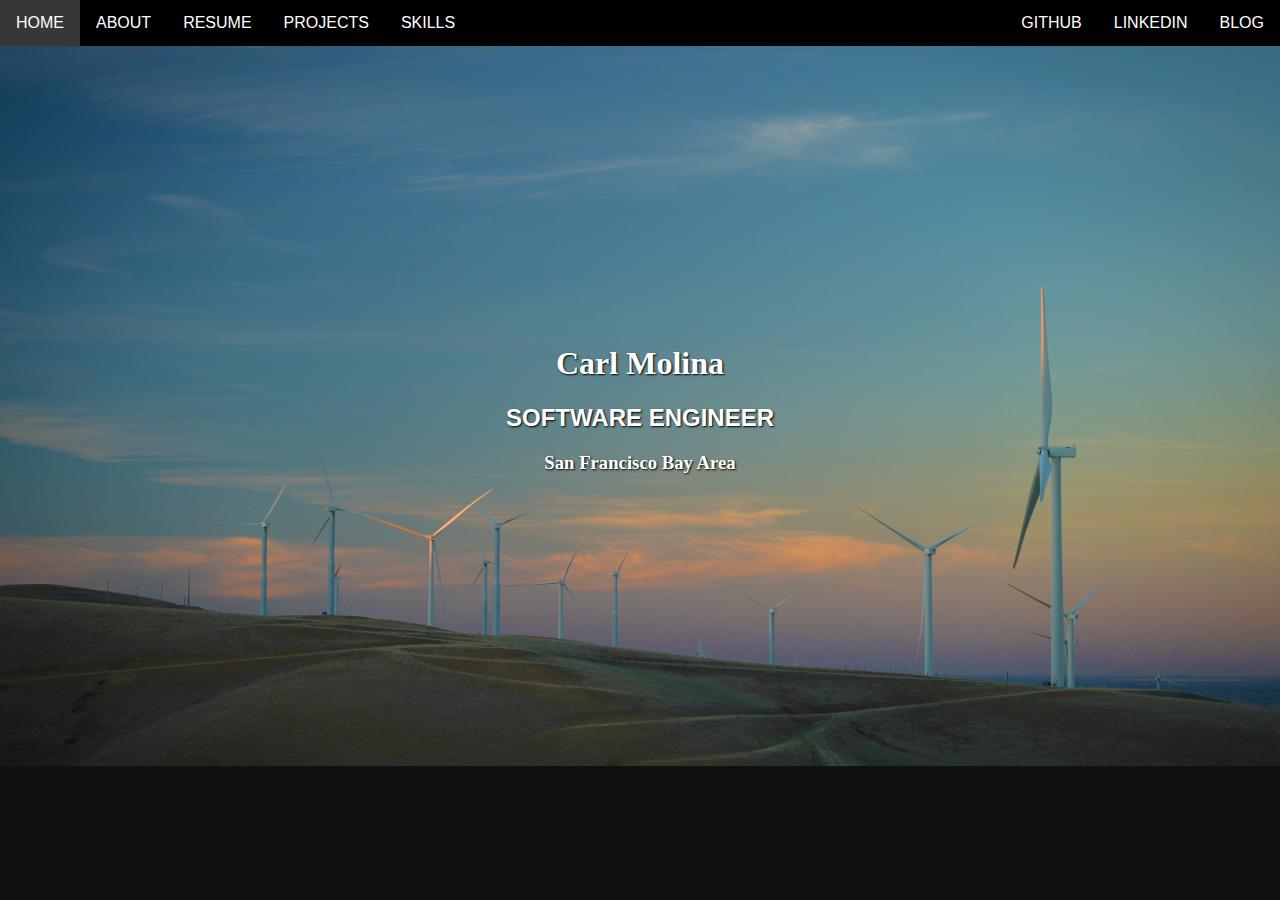
==== index.html @ 52bdb9cf "relink images" ====
<!DOCTYPE html>
<html lang="en">
<head>
  <meta charset="UTF-8">
  <meta name="viewport" content="width=device-width, initial-scale=1.0">
  <title>Homepage</title>
  <link rel="stylesheet" href="homepage.css">
</head>
<body>
<nav>
  <ul>
    <li><a href="index.html">HOME</a></li>
    <li><a href="about.html">ABOUT</a></li>
    <li><a href="resume.html">RESUME</a></li>
    <li><a href="projects.html">PROJECTS</a></li>
    <li><a href="skills.html">SKILLS</a></li>
    <li style="float: right"><a target="_blank" rel="noopener" href="//medium.com/@carlandrew.molina">BLOG</a></li>
    <li style="float: right"><a target="_blank" rel="noopener" href="//www.linkedin.com/in/carlmolina/">LINKEDIN</a></li>
    <li style="float: right"><a target="_blank" rel="noopener" href="//github.com/carl-molina">GITHUB</a></li>
  </ul>
</nav>

<div class="container">
  <img src="images/TracyTurbines.jpg" alt="Turbines" style="width:100%;">
  <div class="centered">
    <h1>Carl Molina</h1>
    <h2>SOFTWARE ENGINEER</h2>
    <h3>San Francisco Bay Area</h3>
  </div>
</div>
</body>
</html>
---- homepage.css ----
body {
  margin: 0;
  background-color: #111;
}

nav {
  font-family: Arial, Helvetica, sans-serif;
}

h1, h3 {
  font-family: Georgia, 'Times New Roman', Times, serif;
  text-shadow: 1px 1px 2px black;
}

h2 {
  font-family: 'Franklin Gothic Medium', 'Arial Narrow', Arial, sans-serif;
  text-shadow: 1px 1px 2px black;
}

ul {
  list-style-type: none;
  margin: 0;
  padding: 0;
  overflow: hidden;
  background-color: #000000;
}

li {
  float: left;
}

li a {
  display: block;
  color: white;
  text-align: center;
  padding: 14px 16px;
  text-decoration: none;
}

li a:hover {
  background-color: #373737;
}

.container {
  position: relative;
  text-align: center;
  color: white;
  overflow: hidden;
}

.centered, #pdf-image {
  position: absolute;
  top: 50%;
  left: 50%;
  transform: translate(-50%, -50%);
}

#profile {
  width: 25%;
  height: 25%;
  float: left;
}

.coming-soon, .resume-block{
  position: absolute;
  top: 50%;
  left: 50%;
  transform: translate(-50%, -50%);
  color: white;
}

#pdf-image {
  width: 40px;
  height: 40px;
}

#resumeJPG {
  width: 50%;
  height: 50%;
}

.resume-block {
  background-color: white;
  padding: 2%;
  margin-left: 25%;
  border-radius: 25%;
}
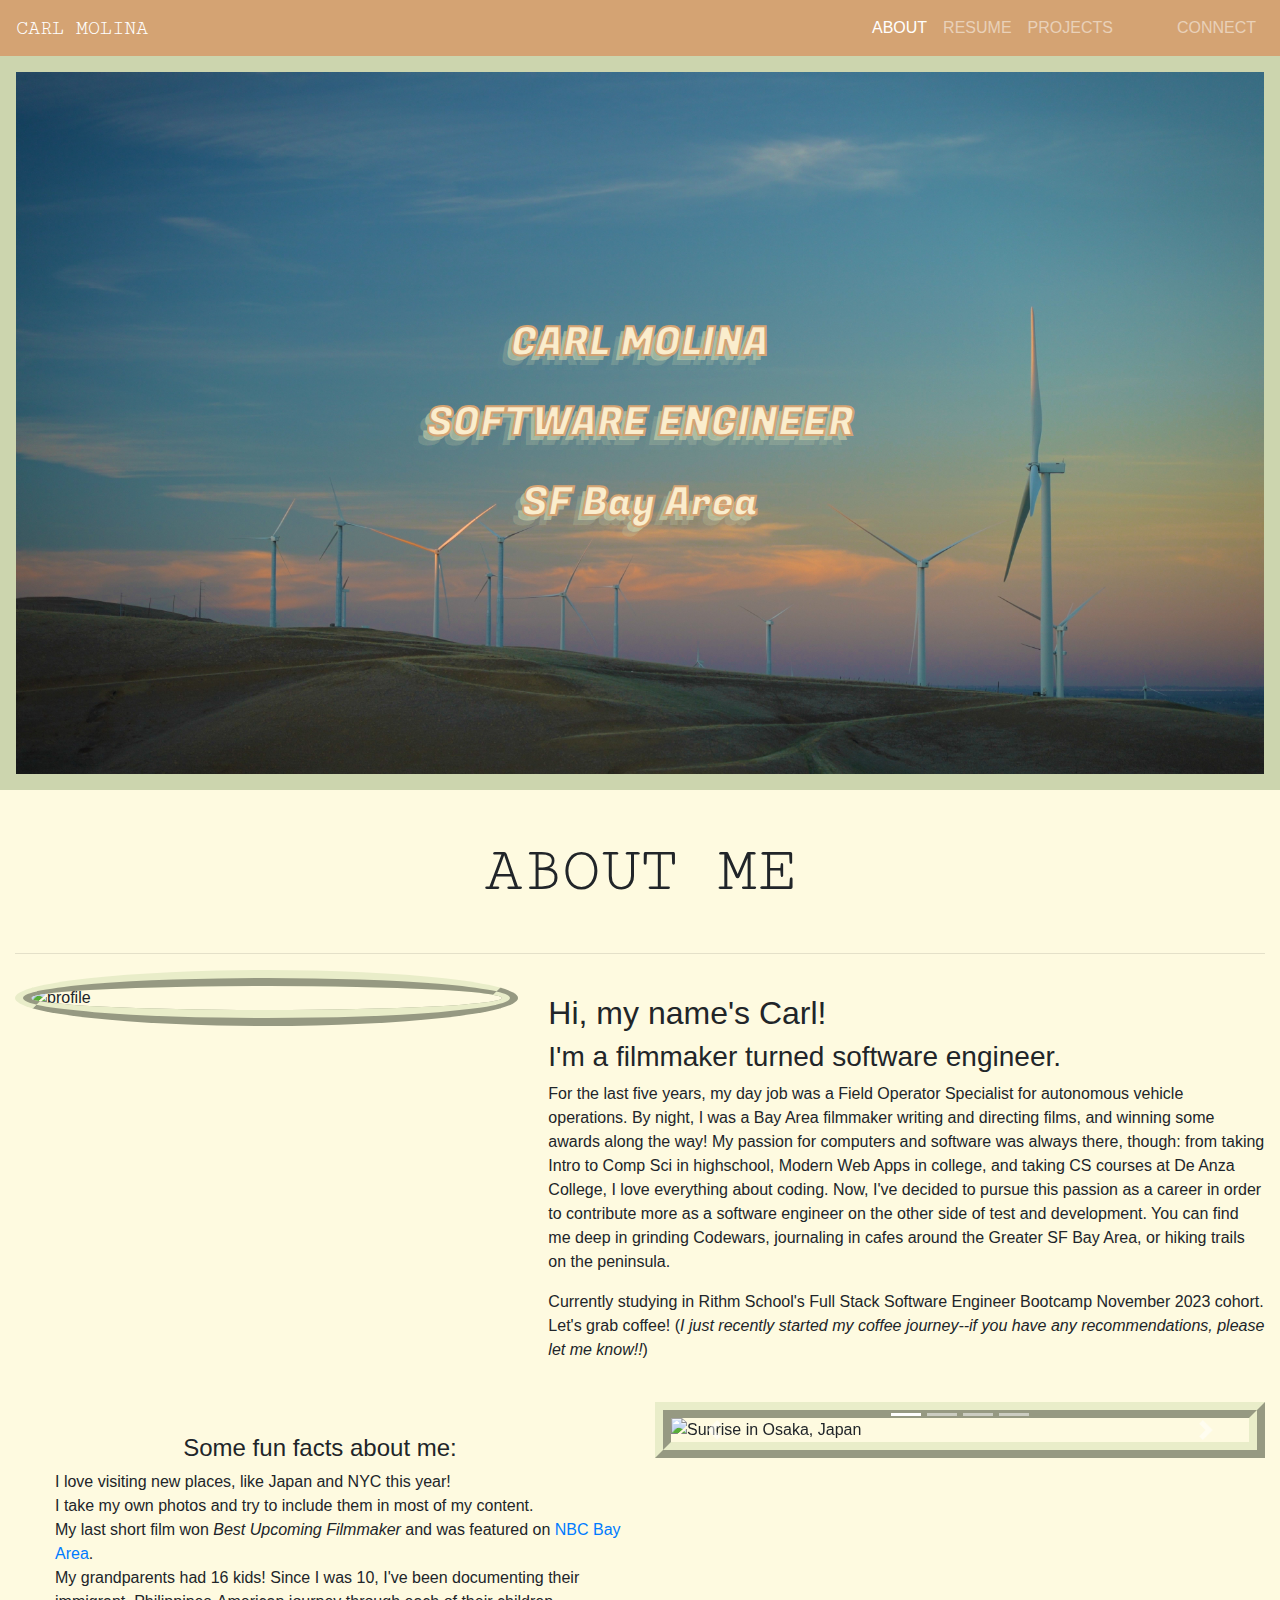
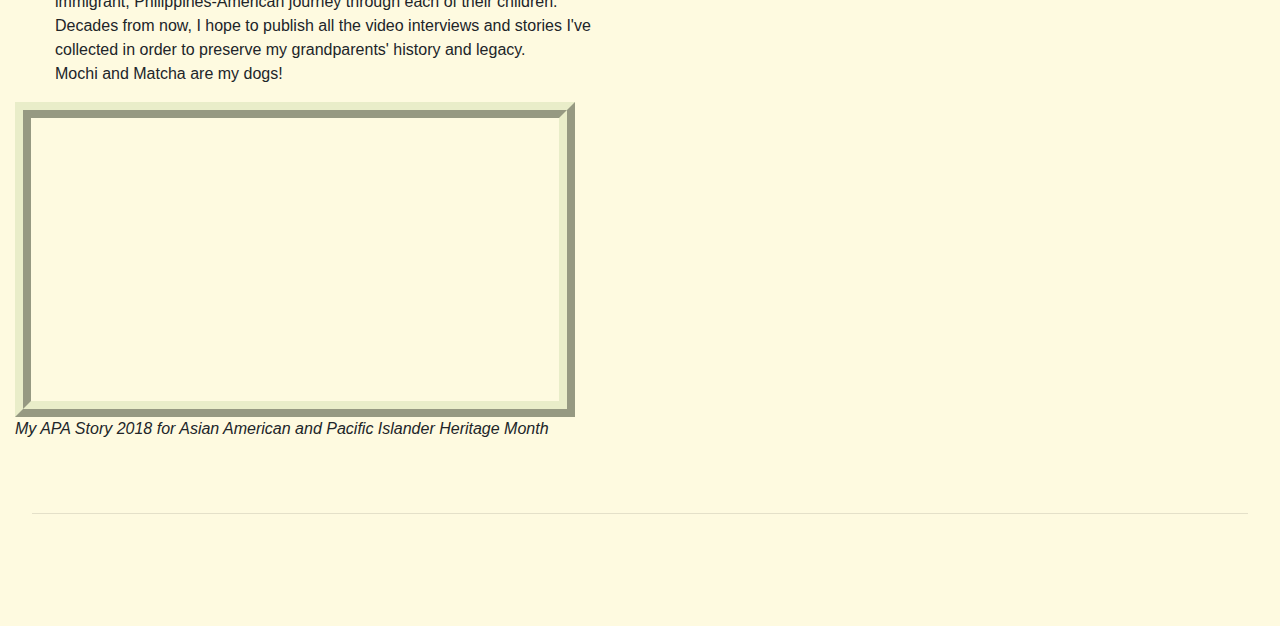
==== commit 53df6206: "Update site w/ Bootstrap" ====
--- a/index.html
+++ b/index.html
@@ -3,30 +3,172 @@
 <head>
   <meta charset="UTF-8">
   <meta name="viewport" content="width=device-width, initial-scale=1.0">
-  <title>Homepage</title>
-  <link rel="stylesheet" href="homepage.css">
+  <title>Carl Andrew Molina</title>
+  <link rel="stylesheet" href="https://cdn.jsdelivr.net/npm/bootstrap@4.0.0/dist/css/bootstrap.min.css" integrity="sha384-Gn5384xqQ1aoWXA+058RXPxPg6fy4IWvTNh0E263XmFcJlSAwiGgFAW/dAiS6JXm" crossorigin="anonymous">
+  <link rel="preconnect" href="https://fonts.googleapis.com">
+  <link rel="preconnect" href="https://fonts.gstatic.com" crossorigin>
+  <link href="https://fonts.googleapis.com/css2?family=Fugaz+One&display=swap" rel="stylesheet">
+  <link rel="preconnect" href="https://fonts.googleapis.com">
+  <link rel="preconnect" href="https://fonts.gstatic.com" crossorigin>
+  <link href="https://fonts.googleapis.com/css2?family=Cutive+Mono&display=swap" rel="stylesheet">
+  <link rel="stylesheet" href="normalize.css">
+  <link rel="stylesheet" href="style.css">
 </head>
 <body>
-<nav>
-  <ul>
-    <li><a href="index.html">HOME</a></li>
-    <li><a href="about.html">ABOUT</a></li>
-    <li><a href="resume.html">RESUME</a></li>
-    <li><a href="projects.html">PROJECTS</a></li>
-    <li><a href="skills.html">SKILLS</a></li>
-    <li style="float: right"><a target="_blank" rel="noopener" href="//medium.com/@carlandrew.molina">BLOG</a></li>
-    <li style="float: right"><a target="_blank" rel="noopener" href="//www.linkedin.com/in/carlmolina/">LINKEDIN</a></li>
-    <li style="float: right"><a target="_blank" rel="noopener" href="//github.com/carl-molina">GITHUB</a></li>
-  </ul>
-</nav>
-
-<div class="container">
-  <img src="images/TracyTurbines.jpg" alt="Turbines" style="width:100%;">
-  <div class="centered">
-    <h1>Carl Molina</h1>
-    <h2>SOFTWARE ENGINEER</h2>
-    <h3>San Francisco Bay Area</h3>
-  </div>
-</div>
+  <header>
+    <nav class="navbar navbar-expand-lg navbar-dark bg-#d4a373">
+      <a href="/index.html" class="navbar-brand">CARL MOLINA</a>
+      <button class="navbar-toggler" type="button" data-toggle="collapse" data-target="#collapsed-content">
+        <span class="navbar-toggler-icon"></span>
+      </button>
+      <div class="collapse navbar-collapse" id="collapsed-content">
+        <ul class="navbar-nav ml-auto">
+          <li class="nav-item active">
+            <a href="#about-me" class="nav-link">ABOUT</a>
+          </li>
+          <li class="nav-item">
+            <a href="/resume.html" class="nav-link">RESUME</a>
+          </li>
+          <li class="nav-item">
+            <a href="/projects.html" class="nav-link">PROJECTS</a>
+          </li>
+          <!-- <li class="nav-item">
+            <a href="/skills.html" class="nav-link">SKILLS</a>
+          </li> -->
+          <li class='nav-item'>
+            <a href="https://www.linkedin.com/in/carlmolina/" class="nav-link" target="_blank" rel="noopener"><i class="fa-brands fa-linkedin"></i></a>
+          </li>
+          <li class="nav-item">
+            <a href="https://github.com/carl-molina" class="nav-link" target="_blank" rel="noopener"><i class="fa-brands fa-github"></i></a>
+          </li>
+          <li class="nav-item">
+            <a href="https://medium.com/@carlandrew.molina" class="nav-link" target="_blank" rel="noopener"><i class="fa-brands fa-medium"></i></a>
+          </li>
+          <li class="nav-item">
+            <a href="#contact" class="nav-link">CONNECT</a>
+          </li>
+        </ul>
+      </div>
+    </nav>
+  </header>
+  <main>
+    <div class="container-fluid">
+      <div class="row cover-photo parallax">
+        <div class="cover-photo-img"><img src="/images/TracyTurbines.jpg" alt="Tracy, CA windturbines"></div>
+        <div id="cover-photo-text">CARL MOLINA<br>SOFTWARE ENGINEER<br>SF Bay Area</div>
+      </div>
+    </div>
+    <div class="container-fluid">
+      <div class="row">
+        <div class="col-12" id="about-me-title"><h1>ABOUT ME</h1><hr></div>
+      </div>
+      <div class="row about-me">
+        <div class="col-5"><img id="profile-photo" src="/images/profilePhoto.jpeg" alt="profile"></div>
+        <div class="col-7" id="about-me">
+          <br>
+          <h2>Hi, my name's Carl!</h2>
+          <h3>I'm a filmmaker turned software engineer.</h3>
+          <p>For the last five years, my day job was a Field Operator Specialist for autonomous
+            vehicle operations. By night, I was a Bay Area filmmaker writing and directing films,
+            and winning some awards along the way! My passion for computers and software was
+            always there, though: from taking Intro to Comp Sci in highschool, Modern Web Apps in
+            college, and taking CS courses at De Anza College, I love everything about coding.
+            Now, I've decided to pursue this passion as a career in order to contribute more as
+            a software engineer on the other side of test and development. You can find me deep
+            in grinding Codewars, journaling in cafes around the Greater SF Bay Area, or hiking trails
+            on the peninsula.
+          </p>
+          <p>Currently studying in Rithm School's Full Stack Software Engineer
+            Bootcamp November 2023 cohort. Let's grab coffee! (<em>I just recently started
+          my coffee journey--if you have any recommendations, please let me know!!</em>)</p>
+          <br>
+        </div>
+      </div>
+      <div class="row about-extra">
+        <div class="col-6 bullet-points">
+          <h4>Some fun facts about me:</h4>
+          <ul>
+            <li><i class="fa-solid fa-suitcase-rolling"></i> I love visiting new places, like Japan and NYC this year!</li>
+            <li><i class="fa-solid fa-camera"></i> I take my own photos and try to include them in most of my content.</li>
+            <li><i class="fa-solid fa-film"></i> My last short film won <em>Best Upcoming Filmmaker</em> and was featured on
+              <a href="https://www.nbcbayarea.com/on-air/as-seen-on/caleb-jo-on-asian-pacific-america_bay-area/186731/" target="_blank" rel="noopener">NBC Bay Area</a>.</li>
+            <li><i class="fa-solid fa-people-roof"></i> My grandparents had 16 kids! Since I was 10, I've been documenting
+            their immigrant, Philippines-American journey through each of their children. Decades from now, I hope to publish all the video interviews and stories I've
+          collected in order to preserve my grandparents' history and legacy.</li>
+            <li><i class="fa-solid fa-dog"></i><i class="fa-solid fa-dog"></i> Mochi and Matcha are my dogs!</li>
+          </ul>
+        </div>
+        <div class="col-6">
+          <div id="carouselExampleIndicators" class="carousel slide" data-ride="carousel">
+            <ol class="carousel-indicators">
+              <li data-target="#carouselExampleIndicators" data-slide-to="0" class="active"></li>
+              <li data-target="#carouselExampleIndicators" data-slide-to="1"></li>
+              <li data-target="#carouselExampleIndicators" data-slide-to="2"></li>
+              <li data-target="#carouselExampleIndicators" data-slide-to="3"></li>
+            </ol>
+            <div class="carousel-inner">
+              <div class="carousel-item active">
+                <img class="d-block w-100" src="/images/SunriseOsakaJapan.jpeg" alt="Sunrise in Osaka, Japan">
+                <div class="carousel-caption d-none d-md-block">
+                  <p><i>Japan Trip Photos</i></p>
+                </div>
+              </div>
+              <div class="carousel-item">
+                <img class="d-block w-100" src="/images/OsakaSunrise.jpeg" alt="Early Street Morning in Osaka, Japan">
+                <div class="carousel-caption d-none d-md-block">
+                  <p><i>morning in Osaka</i></p>
+                </div>
+              </div>
+              <div class="carousel-item">
+                <img class="d-block w-100" src="/images/CatInHostel.jpeg" alt="Cat in Hostel">
+              </div>
+              <div class="carousel-item">
+                <img class="d-block w-100" src="/images/JapanHouse.jpeg" alt="Japan House">
+              </div>
+            </div>
+            <a class="carousel-control-prev" href="#carouselExampleIndicators" role="button" data-slide="prev">
+              <span class="carousel-control-prev-icon" aria-hidden="true"></span>
+              <span class="sr-only">Previous</span>
+            </a>
+            <a class="carousel-control-next" href="#carouselExampleIndicators" role="button" data-slide="next">
+              <span class="carousel-control-next-icon" aria-hidden="true"></span>
+              <span class="sr-only">Next</span>
+            </a>
+          </div>
+        </div>
+      </div>
+      <div class="row creative-content">
+        <div class="col-12" id="apa-story">
+          <iframe class='video' width="560" height="315" src="https://www.youtube.com/embed/BEZ9UFxNuJk?si=J-taDZ7zz3URBs0q" title="YouTube video player" frameborder="0" allow="accelerometer; autoplay; clipboard-write; encrypted-media; gyroscope; picture-in-picture; web-share" allowfullscreen></iframe>
+          <caption><p><i class="fa-solid fa-earth-asia"></i> <em>My APA Story 2018 for Asian American and Pacific Islander Heritage Month</em></p></caption>
+        </div>
+      </div>
+    </div>
+  </main>
+  <br>
+  <footer>
+    <hr>
+    <br>
+    <div class="container-fluid">
+      <div class="row">
+        <div id="contact">
+          <a href="https://www.linkedin.com/in/carlmolina/" class="nav-link" target="_blank" rel="noopener"><i class="fa-brands fa-linkedin"></i></a>
+          <a href="https://github.com/carl-molina" class="nav-link" target="_blank" rel="noopener"><i class="fa-brands fa-github"></i></a>
+          <a href="https://medium.com/@carlandrew.molina" class="nav-link" target="_blank" rel="noopener"><i class="fa-brands fa-medium"></i></a>
+          <a href="https://twitter.com/carlandmolina" class='nav-link' target="_blank" rel="noopener"><i class="fa-brands fa-x-twitter"></i></a>
+          <a href="mailto:carlandrew.molina@gmail.com" class="nav-link"><i class="fa-solid fa-envelope"></i></a>
+          <a href="sms:14088391919" class="nav-link"><i class="fa-solid fa-mobile-screen-button"></i></a>
+        </div>
+      </div>
+    </div>
+    <br>
+  </footer>
+  <script type="text/javascript" src="/personalsite.js"></script>
+  <script src="https://kit.fontawesome.com/2ee711966a.js" crossorigin="anonymous"></script>
+  <script src="https://code.jquery.com/jquery-3.2.1.slim.min.js" integrity="sha384-KJ3o2DKtIkvYIK3UENzmM7KCkRr/rE9/Qpg6aAZGJwFDMVNA/GpGFF93hXpG5KkN" crossorigin="anonymous"></script>
+  <script src="https://cdn.jsdelivr.net/npm/popper.js@1.12.9/dist/umd/popper.min.js" integrity="sha384-ApNbgh9B+Y1QKtv3Rn7W3mgPxhU9K/ScQsAP7hUibX39j7fakFPskvXusvfa0b4Q" crossorigin="anonymous"></script>
+  <script src="https://cdn.jsdelivr.net/npm/bootstrap@4.0.0/dist/js/bootstrap.min.js" integrity="sha384-JZR6Spejh4U02d8jOt6vLEHfe/JQGiRRSQQxSfFWpi1MquVdAyjUar5+76PVCmYl" crossorigin="anonymous"></script>
+  <script src="//cdnjs.cloudflare.com/ajax/libs/ScrollMagic/2.0.7/ScrollMagic.min.js"></script>
+  <script src="//cdnjs.cloudflare.com/ajax/libs/ScrollMagic/2.0.7/plugins/debug.addIndicators.min.js"></script>
 </body>
 </html>--- a/style.css
+++ b/style.css
@@ -0,0 +1,279 @@
+html {
+  scroll-behavior: smooth;
+}
+
+body {
+  background-color: #fefae0;
+}
+
+img {
+  margin: 0;
+  width: 100%;
+  height: 100%;
+  object-fit: cover;
+}
+
+nav {
+  background-color: #d4a373;
+}
+
+ul {
+  list-style: none;
+}
+
+footer {
+  margin: 2rem 2rem 2rem 2rem;
+}
+
+.navbar-brand {
+  font-family: 'Cutive Mono', monospace;
+}
+
+#profile-photo {
+  padding: 0px;
+  border: 1rem ridge #ccd5ae;
+  border-color: #e9edc9;
+  border-radius: 50%;
+  display: flex;
+  flex-shrink: 1;
+}
+
+.cover-photo {
+  position: relative;
+  border: 1rem solid;
+  border-color: #ccd5ae;
+}
+
+.parallax {
+  /* The image used */
+  background-image: url("/images/TracyTurbines.jpg");
+
+  /* Set a specific height */
+  min-height: 500px;
+
+  /* Create the parallax scrolling effect */
+  background-attachment: fixed;
+  background-position: center;
+  background-repeat: no-repeat;
+  background-size: cover;
+}
+
+.parallaxParent {
+  height: 100vh;
+  overflow: hidden;
+}
+.parallaxParent > * {
+  height: 200%;
+  position: relative;
+  top: -100%;
+}
+
+#cover-photo-text {
+  font-size: 2.5rem;
+  font-family: 'Fugaz One', sans-serif;
+  position: absolute;
+  left: 50%;
+  top: 50%;
+  transform: translate(-50%, -50%);
+  text-align: center;
+  color: #faedcd;
+  text-shadow: -5px 5px 0px #ccd5ae9b, -10px 10px 0px #ccd5ae37, -15px 15px 0px #ccd5ae0c;
+  line-height: 2;
+  -webkit-text-stroke-width: 2px;
+  -webkit-text-stroke-color: #d4a373;
+}
+
+#about-me-title {
+  text-align: center;
+  font-size: 2rem;
+  font-family: 'Cutive Mono', monospace;
+}
+
+.bullet-points {
+  margin-top: 2rem;
+  display: flex;
+  flex-direction: column;
+  justify-content: center;
+  align-items: center;
+}
+
+.video {
+  padding: 0px;
+  border: 1rem ridge #ccd5ae;
+  border-color: #e9edc9;
+  display: flex;
+  flex-shrink: 1;
+}
+
+#carouselExampleIndicators {
+  padding: 0px;
+  border: 1rem ridge #ccd5ae;
+  border-color: #e9edc9;
+  display: flex;
+  flex-shrink: 1;
+  margin-bottom: 2rem;
+}
+
+#carousel-caption {
+  color: #faedcd;
+}
+
+#apa-story {
+  display: flex;
+  flex-direction: column;
+  justify-content: center;
+  align-items: flex-start;
+  align-content: center;
+}
+
+#contact {
+  display: flex;
+  flex-direction: row;
+  justify-content: center;
+  align-items: center;
+  align-content: center;
+}
+
+.about-me {
+  display: flex;
+  flex: row;
+  justify-content: flex-start;
+  align-items: flex-start;
+  align-content: flex-start;
+}
+
+.polaroid {
+  padding: 0px;
+  height: auto;
+  max-width: 75%;
+  margin-left: 6rem;
+  margin-top: 2rem;
+  margin-bottom: 2rem;
+  border: 2rem solid #fefae0;
+  border-color: #fefae0;
+  border-top: 2rem;
+  border-bottom: 2rem;
+  border-left: 1rem;
+  border-right: 1rem;
+  display: flex;
+  justify-content: flex-end;
+  align-items: flex-end;
+  align-content: flex-end;
+  padding: 0px;
+  border: 1rem ridge #ccd5ae;
+  border-color: #e9edc9;
+  border-radius: 50%;
+  display: flex;
+  flex-shrink: 1;
+}
+
+#resume-prose {
+  display: flex;
+  flex-direction: column;
+  justify-content: flex-start;
+  align-self: flex-start;
+}
+
+.projects {
+  display: flex;
+  flex-direction: column;
+
+}
+
+
+/* #profile-photo {
+  padding: 0px;
+  border: 1rem ridge #ccd5ae;
+  border-color: #e9edc9;
+  border-radius: 50%;
+  display: flex;
+  flex-shrink: 1;
+} */
+
+/* body {
+  margin: 0;
+  background-color: #111;
+}
+
+nav {
+  font-family: Arial, Helvetica, sans-serif;
+}
+
+h1, h3 {
+  font-family: Georgia, 'Times New Roman', Times, serif;
+  text-shadow: 1px 1px 2px black;
+}
+
+h2 {
+  font-family: 'Franklin Gothic Medium', 'Arial Narrow', Arial, sans-serif;
+  text-shadow: 1px 1px 2px black;
+}
+
+ul {
+  list-style-type: none;
+  margin: 0;
+  padding: 0;
+  overflow: hidden;
+  background-color: #000000;
+}
+
+li {
+  float: left;
+}
+
+li a {
+  display: block;
+  color: white;
+  text-align: center;
+  padding: 14px 16px;
+  text-decoration: none;
+}
+
+li a:hover {
+  background-color: #373737;
+}
+
+.container {
+  position: relative;
+  text-align: center;
+  color: white;
+  overflow: hidden;
+}
+
+.centered, #pdf-image {
+  position: absolute;
+  top: 50%;
+  left: 50%;
+  transform: translate(-50%, -50%);
+}
+
+#profile {
+  width: 25%;
+  height: 25%;
+  float: left;
+}
+
+.coming-soon, .resume-block{
+  position: absolute;
+  top: 50%;
+  left: 50%;
+  transform: translate(-50%, -50%);
+  color: white;
+}
+
+#pdf-image {
+  width: 40px;
+  height: 40px;
+}
+
+#resumeJPG {
+  width: 50%;
+  height: 50%;
+}
+
+.resume-block {
+  background-color: white;
+  padding: 2%;
+  margin-left: 25%;
+  border-radius: 25%;
+} */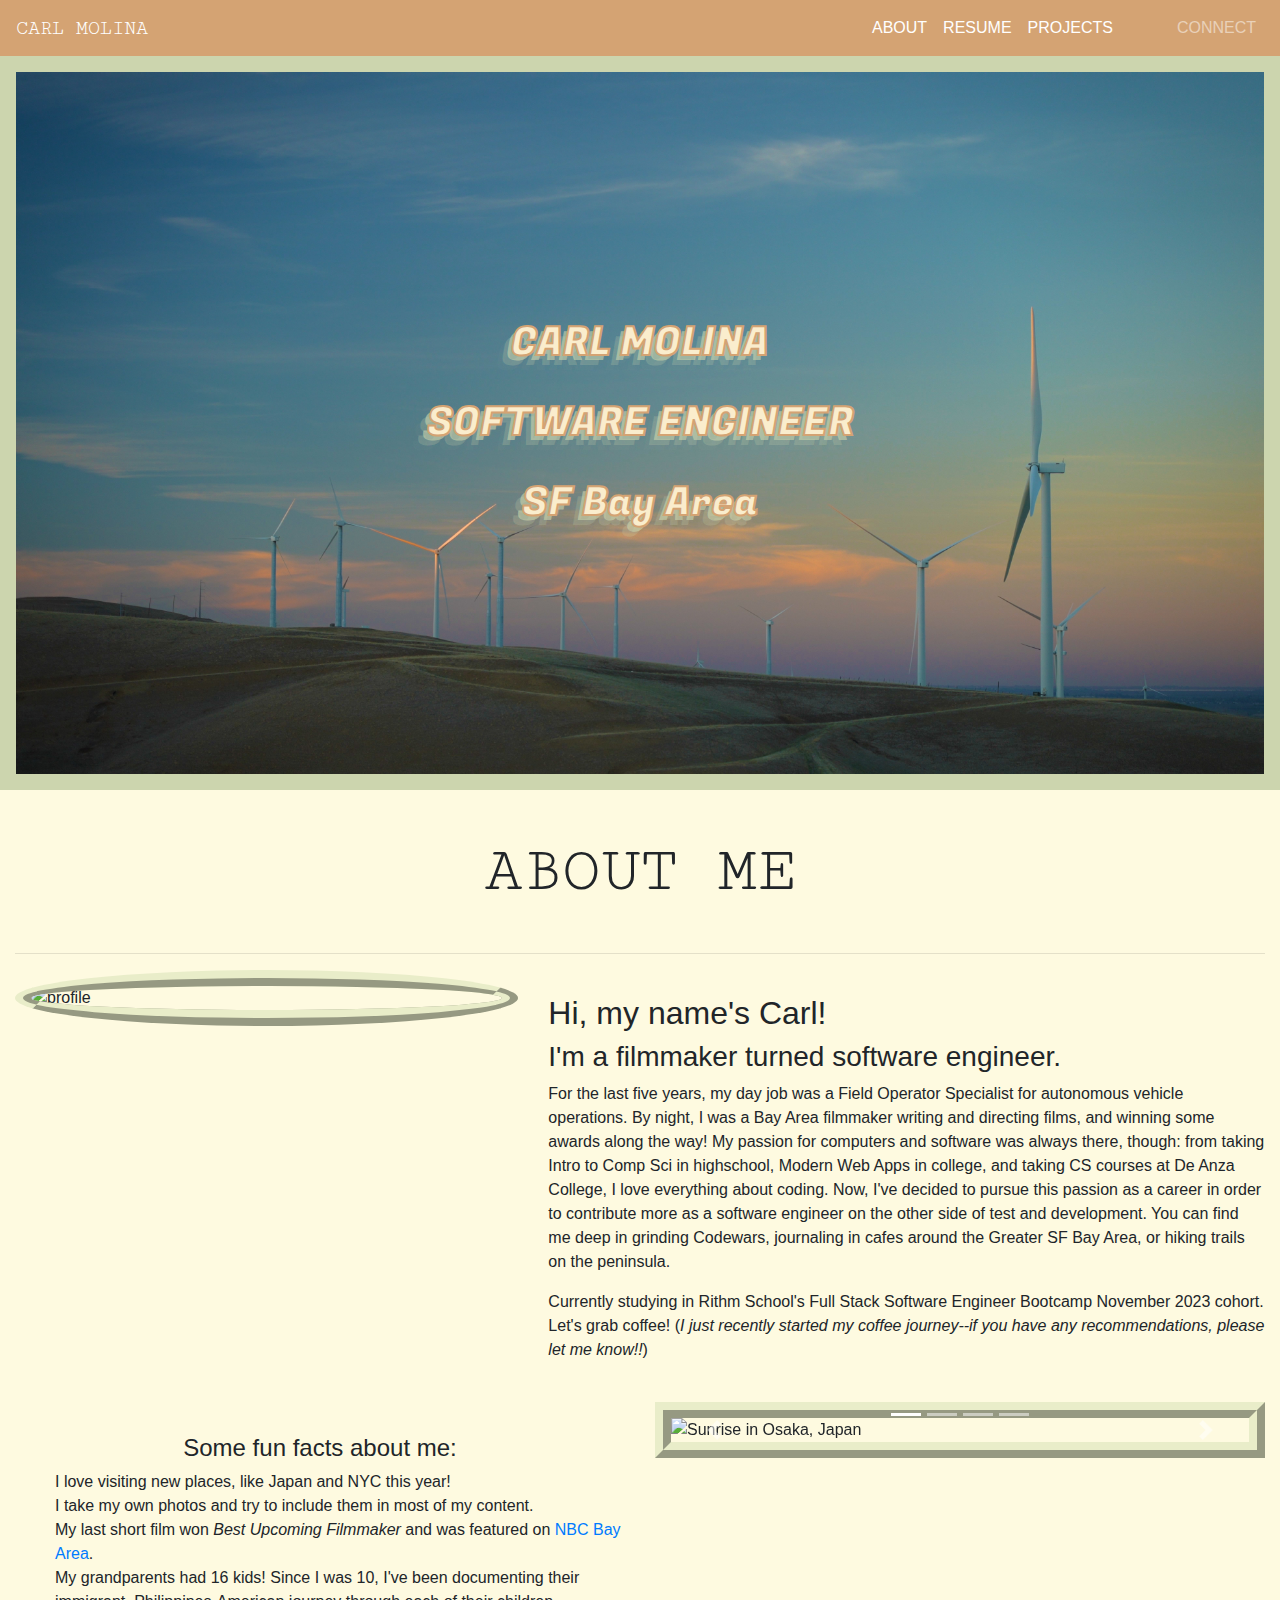
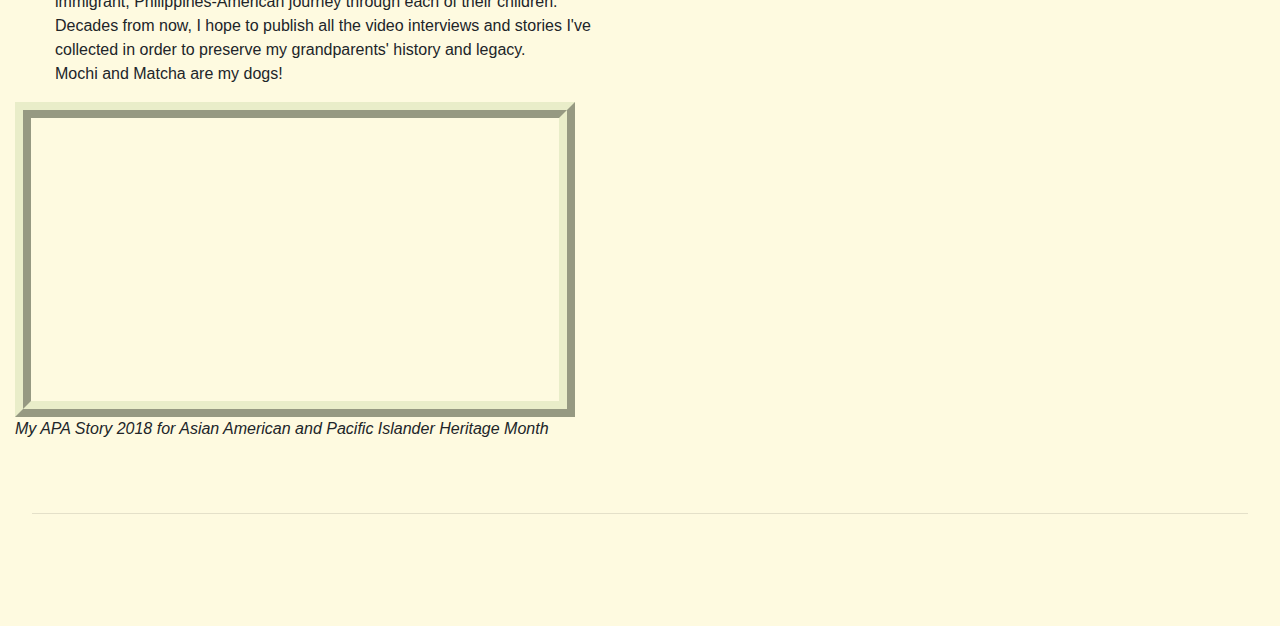
==== commit e33f6908: "Fix active navbar" ====
--- a/index.html
+++ b/index.html
@@ -23,14 +23,14 @@
       </button>
       <div class="collapse navbar-collapse" id="collapsed-content">
         <ul class="navbar-nav ml-auto">
-          <li class="nav-item active">
-            <a href="#about-me" class="nav-link">ABOUT</a>
+          <li class="nav-item">
+            <a href="#about-me" class="nav-link active" aria-current="page">ABOUT</a>
           </li>
           <li class="nav-item">
-            <a href="/resume.html" class="nav-link">RESUME</a>
+            <a href="/resume.html" class="nav-link active" aria-current="page">RESUME</a>
           </li>
           <li class="nav-item">
-            <a href="/projects.html" class="nav-link">PROJECTS</a>
+            <a href="/projects.html" class="nav-link active" aria-current="page">PROJECTS</a>
           </li>
           <!-- <li class="nav-item">
             <a href="/skills.html" class="nav-link">SKILLS</a>
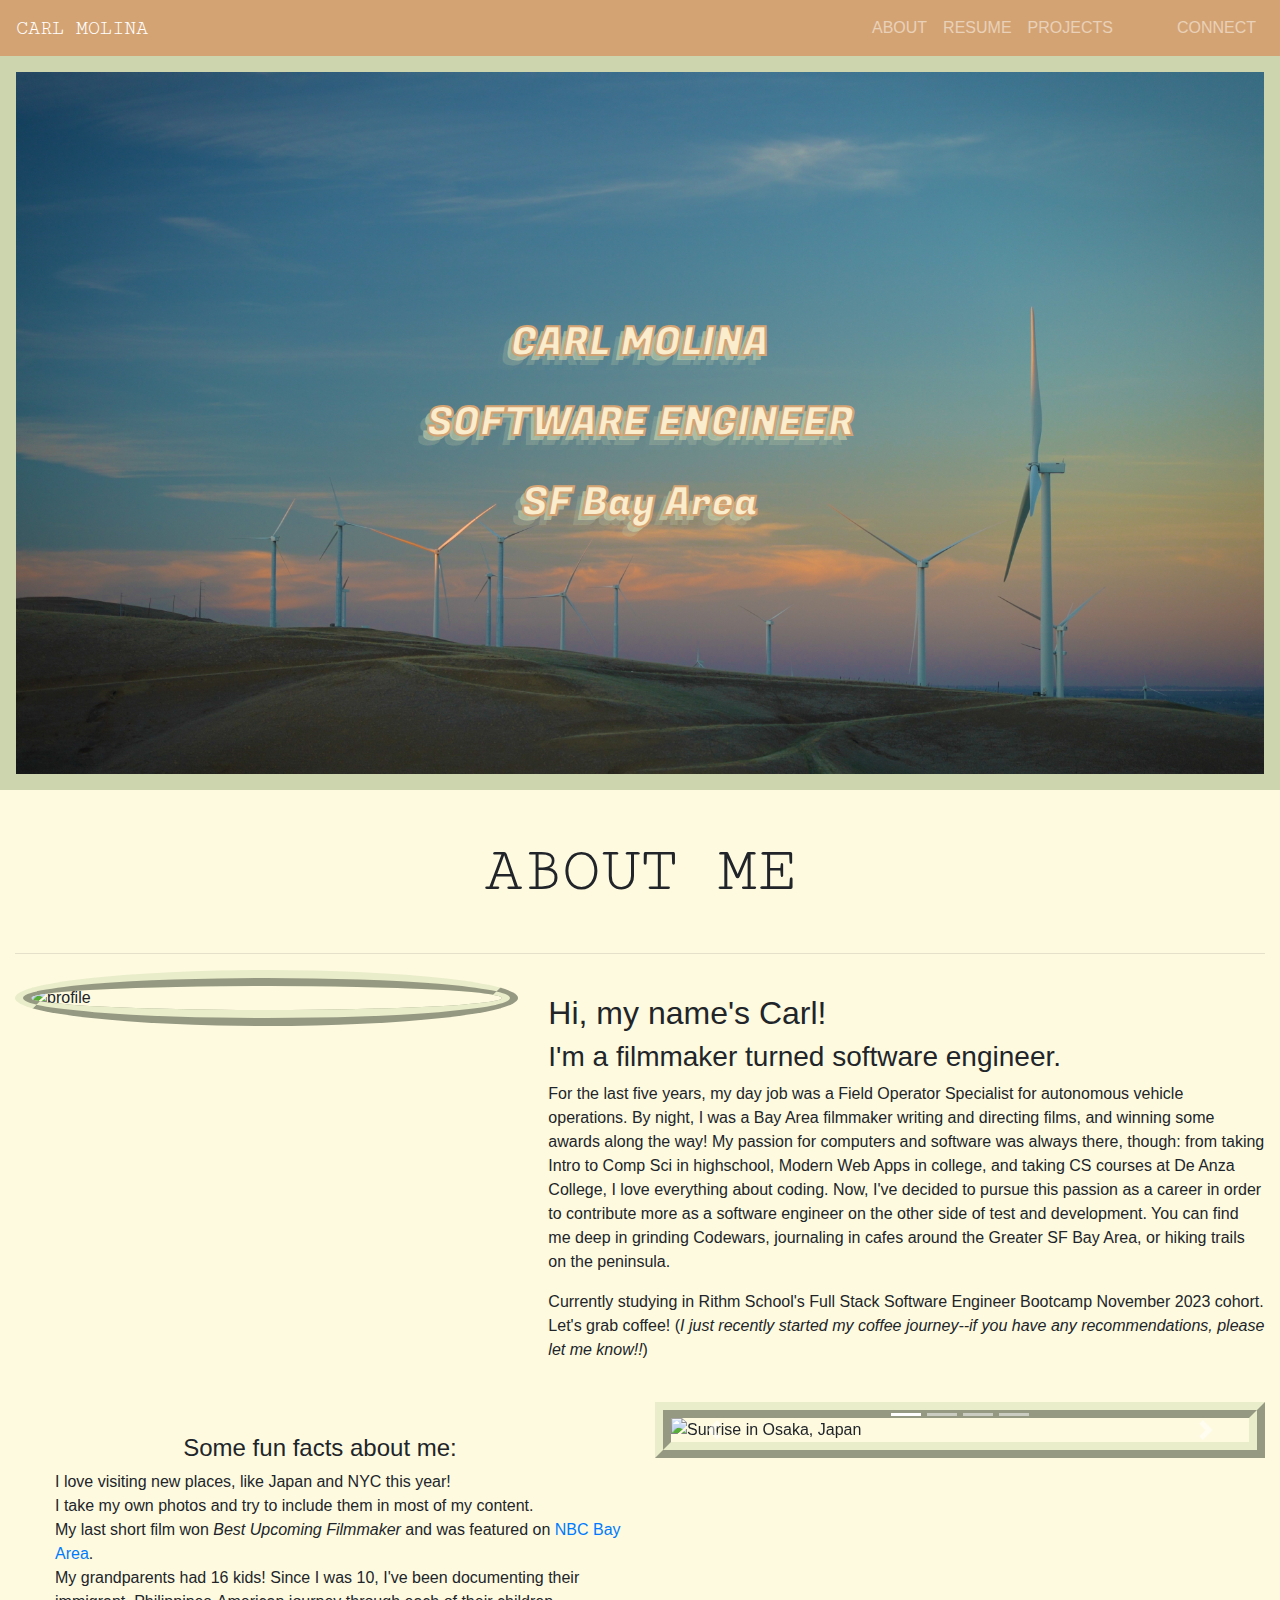
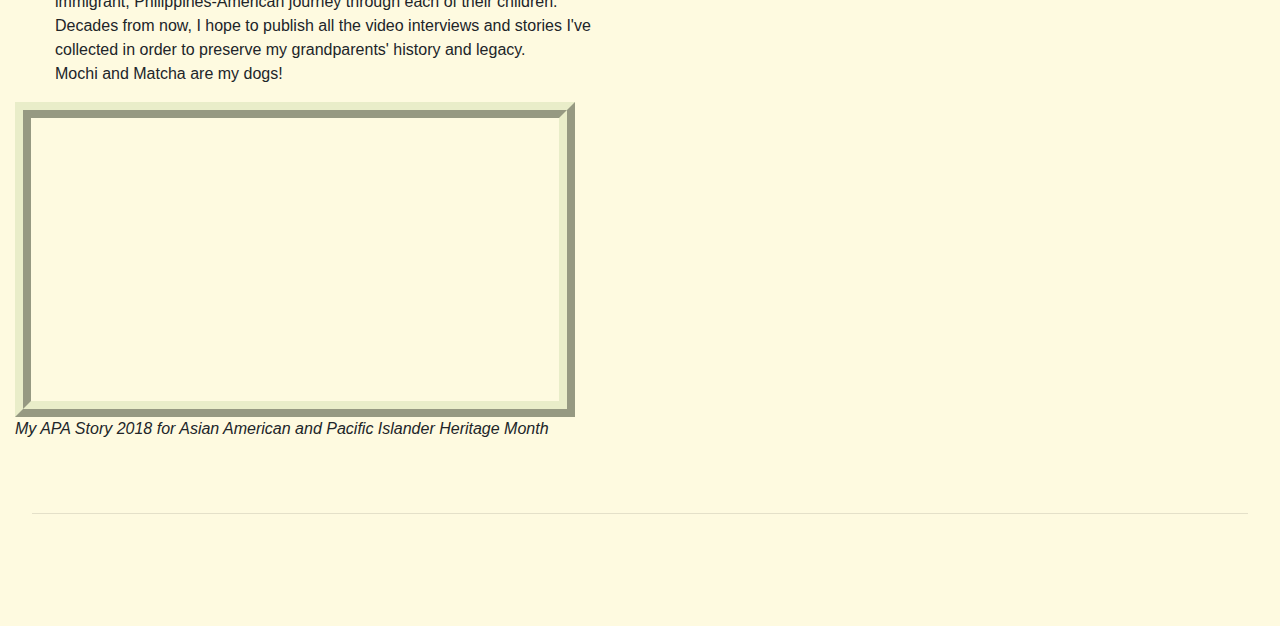
==== commit 00cb1630: "Remove active navbar" ====
--- a/index.html
+++ b/index.html
@@ -24,13 +24,13 @@
       <div class="collapse navbar-collapse" id="collapsed-content">
         <ul class="navbar-nav ml-auto">
           <li class="nav-item">
-            <a href="#about-me" class="nav-link active" aria-current="page">ABOUT</a>
+            <a href="#about-me" class="nav-link">ABOUT</a>
           </li>
           <li class="nav-item">
-            <a href="/resume.html" class="nav-link active" aria-current="page">RESUME</a>
+            <a href="/resume.html" class="nav-link">RESUME</a>
           </li>
           <li class="nav-item">
-            <a href="/projects.html" class="nav-link active" aria-current="page">PROJECTS</a>
+            <a href="/projects.html" class="nav-link">PROJECTS</a>
           </li>
           <!-- <li class="nav-item">
             <a href="/skills.html" class="nav-link">SKILLS</a>
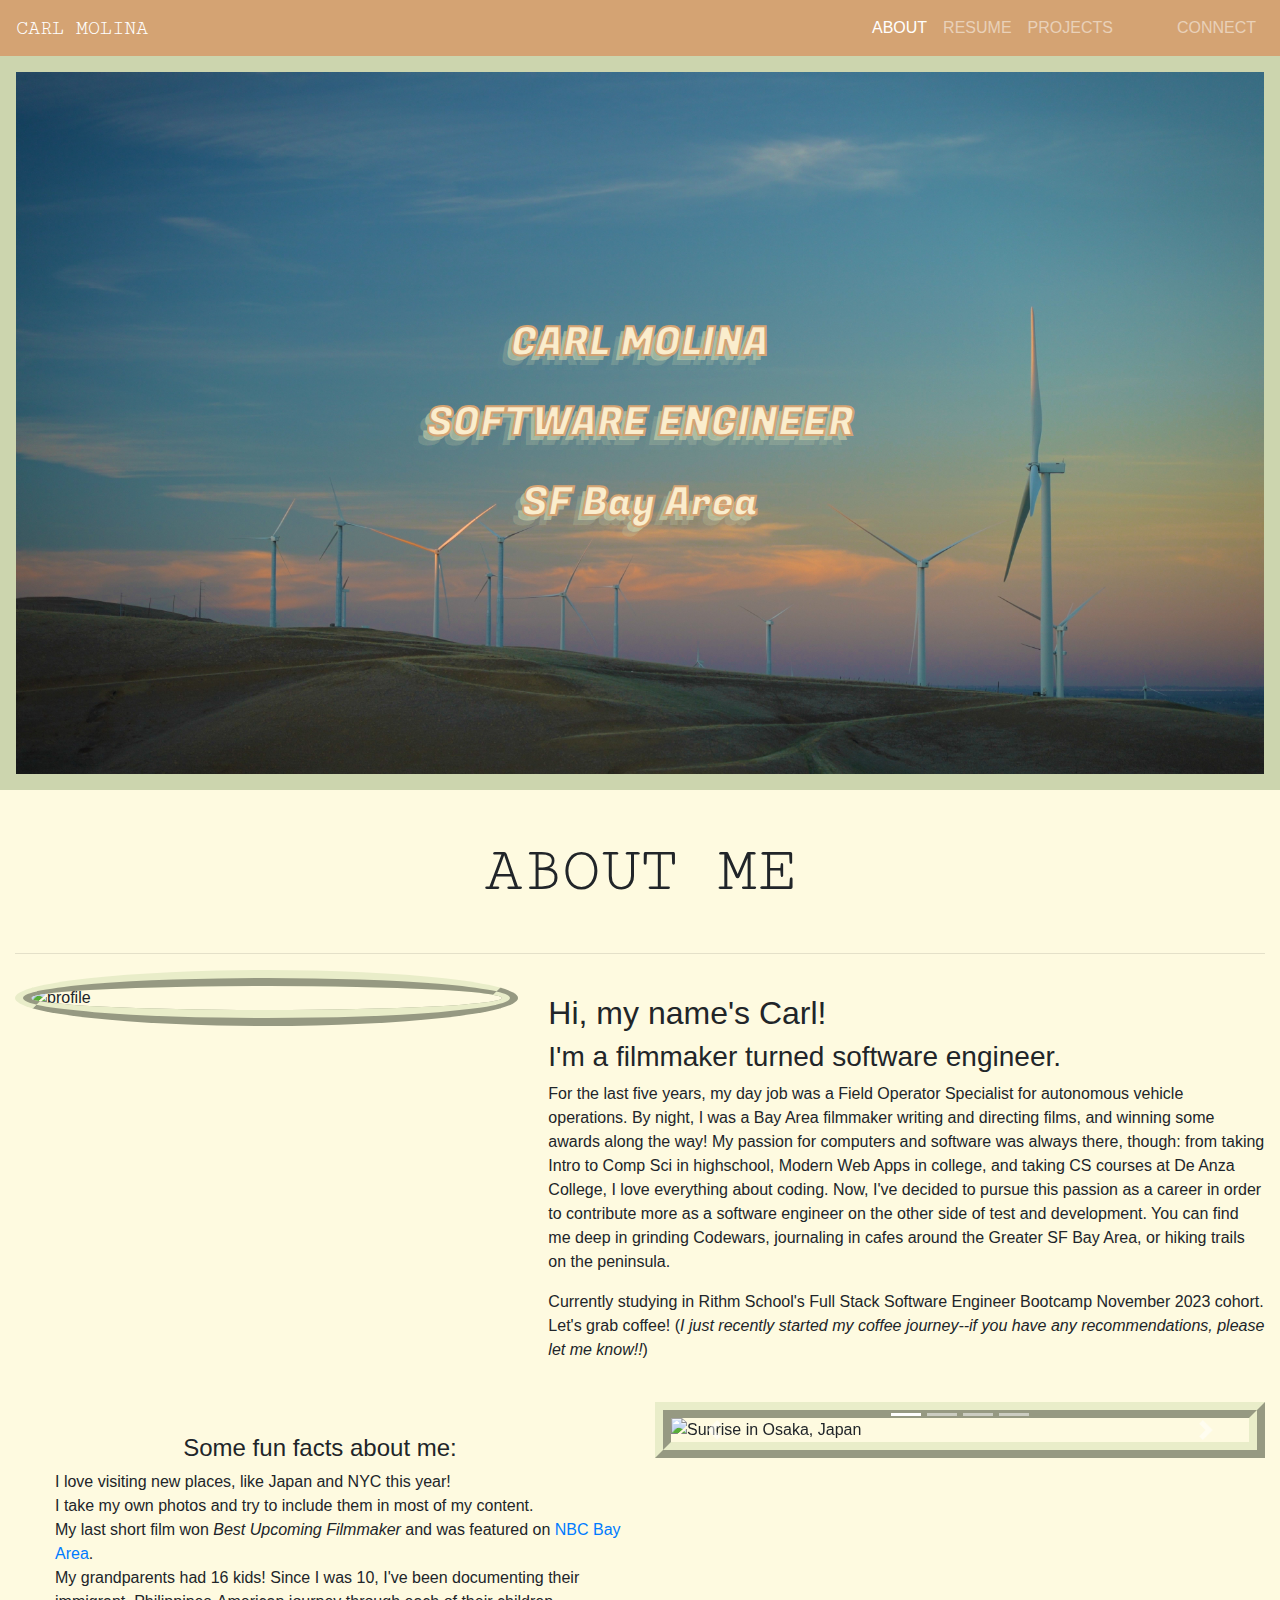
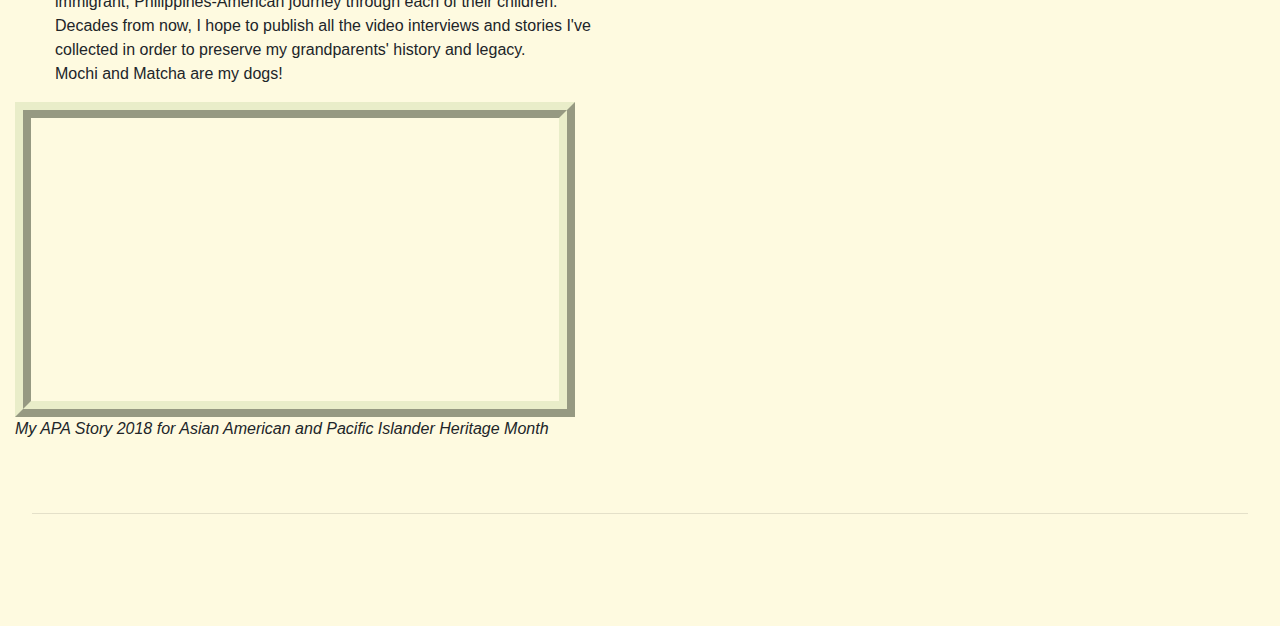
==== commit 3bf283eb: "Revert active navbar to About only" ====
--- a/index.html
+++ b/index.html
@@ -23,14 +23,14 @@
       </button>
       <div class="collapse navbar-collapse" id="collapsed-content">
         <ul class="navbar-nav ml-auto">
-          <li class="nav-item">
-            <a href="#about-me" class="nav-link">ABOUT</a>
+          <li class="nav-item active">
+            <a href="#about-me" class="nav-link" aria-current="page">ABOUT</a>
           </li>
           <li class="nav-item">
-            <a href="/resume.html" class="nav-link">RESUME</a>
+            <a href="/resume.html" class="nav-link" aria-current="page">RESUME</a>
           </li>
           <li class="nav-item">
-            <a href="/projects.html" class="nav-link">PROJECTS</a>
+            <a href="/projects.html" class="nav-link" aria-current="page">PROJECTS</a>
           </li>
           <!-- <li class="nav-item">
             <a href="/skills.html" class="nav-link">SKILLS</a>
